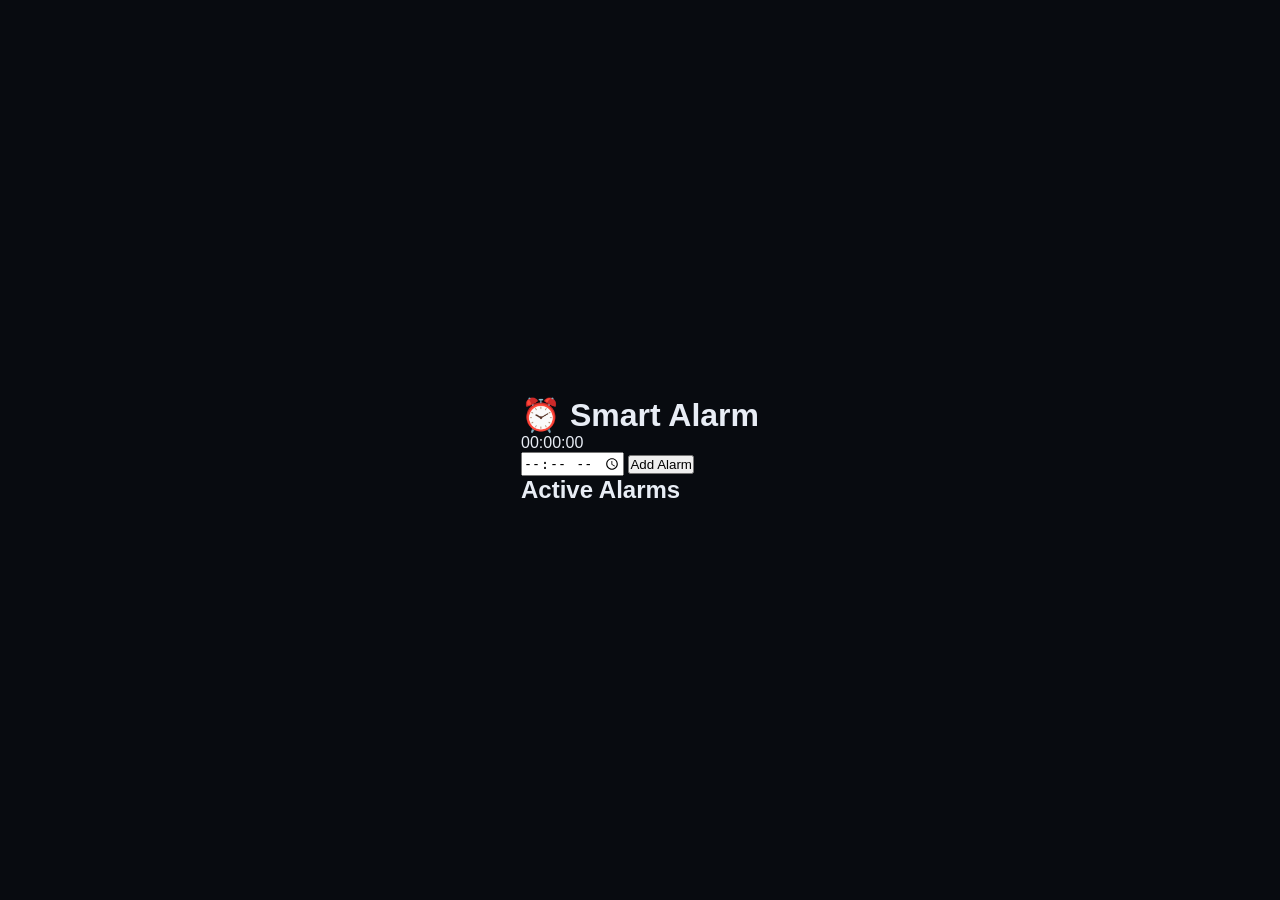
==== alarm.html @ 55d02535 "Alarm3" ====
<!DOCTYPE html>
<html>
<head>
    <title>Smart Alarm Clock</title>
    <link rel="stylesheet" href="style.css">
</head>

<body>
<div class="app">

    <h1>⏰ Smart Alarm</h1>

    <!-- Live clock -->
    <div id="clock">00:00:00</div>

    <!-- Set alarm -->
    <div class="set-alarm">
        <input type="time" id="alarmTime">
        <button onclick="addAlarm()">Add Alarm</button>
    </div>

    <!-- Alarm list -->
    <h2>Active Alarms</h2>
    <ul id="alarmList"></ul>

</div>

<audio id="alarmSound"
src="https://www.soundjay.com/misc/sounds/bell-ringing-05.mp3"
preload="auto"></audio>

<script src="script.js"></script>
</body>
</html>
---- style.css ----
/* ─── Reset & Variables ─────────────────────────────── */
*, *::before, *::after {
  margin: 0;
  padding: 0;
  box-sizing: border-box;
}
 
:root {
  --bg:        #080b10;
  --surface:   #0e1420;
  --border:    rgba(255,255,255,0.07);
  --accent:    #00e5ff;
  --accent-dim:#007a8a;
  --text:      #e8edf5;
  --muted:     #4a5568;
  --btn-hover: #111927;
 
  --font-display: 'Share Tech Mono', monospace;
  --font-ui:      'Syne', sans-serif;
}
 
/* ─── Background ─────────────────────────────────────── */
body {
  min-height: 100vh;
  background: var(--bg);
  color: var(--text);
  font-family: var(--font-ui);
  display: flex;
  align-items: center;
  justify-content: center;
  overflow: hidden;
  position: relative;
}
 
.bg-grid {
  position: fixed;
  inset: 0;
  background-image:
    linear-gradient(rgba(0,229,255,0.03) 1px, transparent 1px),
    linear-gradient(90deg, rgba(0,229,255,0.03) 1px, transparent 1px);
  background-size: 48px 48px;
  pointer-events: none;
  z-index: 0;
}
 
.glow-orb {
  position: fixed;
  border-radius: 50%;
  filter: blur(90px);
  pointer-events: none;
  z-index: 0;
  opacity: 0.35;
}
.orb1 {
  width: 500px; height: 500px;
  background: radial-gradient(circle, #00e5ff22, transparent 70%);
  top: -160px; left: -120px;
  animation: drift1 14s ease-in-out infinite alternate;
}
.orb2 {
  width: 400px; height: 400px;
  background: radial-gradient(circle, #005fff18, transparent 70%);
  bottom: -120px; right: -80px;
  animation: drift2 18s ease-in-out infinite alternate;
}
 
@keyframes drift1 {
  to { transform: translate(40px, 30px); }
}
@keyframes drift2 {
  to { transform: translate(-30px, -40px); }
}
 
/* ─── Container ──────────────────────────────────────── */
.container {
  position: relative;
  z-index: 1;
  width: 100%;
  max-width: 440px;
  padding: 0 24px;
  display: flex;
  flex-direction: column;
  gap: 40px;
  animation: fadeUp 0.7s cubic-bezier(0.22, 1, 0.36, 1) both;
}
 
@keyframes fadeUp {
  from { opacity: 0; transform: translateY(24px); }
  to   { opacity: 1; transform: translateY(0); }
}
 
/* ─── Header ─────────────────────────────────────────── */
.header {
  display: flex;
  align-items: center;
  gap: 10px;
}
 
.logo-dot {
  width: 8px;
  height: 8px;
  border-radius: 50%;
  background: var(--accent);
  box-shadow: 0 0 10px var(--accent);
  animation: pulse-dot 2s ease-in-out infinite;
}
 
@keyframes pulse-dot {
  0%, 100% { box-shadow: 0 0 6px var(--accent); }
  50%       { box-shadow: 0 0 18px var(--accent); }
}
 
.logo-text {
  font-family: var(--font-ui);
  font-weight: 800;
  font-size: 0.85rem;
  letter-spacing: 0.3em;
  color: var(--accent);
  text-transform: uppercase;
}
 
/* ─── Clock Display ──────────────────────────────────── */
.clock-display {
  display: flex;
  flex-direction: column;
  gap: 8px;
  padding: 36px 32px;
  background: var(--surface);
  border: 1px solid var(--border);
  border-radius: 20px;
  position: relative;
  overflow: hidden;
}
 
.clock-display::before {
  content: '';
  position: absolute;
  top: 0; left: 0; right: 0;
  height: 1px;
  background: linear-gradient(90deg, transparent, var(--accent), transparent);
  opacity: 0.6;
}
 
.date-line {
  font-family: var(--font-ui);
  font-size: 0.7rem;
  font-weight: 700;
  letter-spacing: 0.22em;
  color: var(--muted);
  text-transform: uppercase;
}
 
.time-wrap {
  display: flex;
  align-items: flex-end;
  gap: 10px;
  line-height: 1;
}
 
.time {
  font-family: var(--font-display);
  font-size: clamp(2.8rem, 12vw, 4.2rem);
  color: var(--text);
  letter-spacing: 0.05em;
  text-shadow: 0 0 30px rgba(0,229,255,0.15);
  transition: opacity 0.1s;
}
 
.ampm {
  font-family: var(--font-display);
  font-size: 1.1rem;
  color: var(--accent);
  padding-bottom: 0.45rem;
  letter-spacing: 0.1em;
}
 
.timezone {
  font-size: 0.7rem;
  color: var(--accent-dim);
  letter-spacing: 0.1em;
  font-weight: 400;
  margin-top: 4px;
}
 
/* ─── Nav Buttons ────────────────────────────────────── */
.nav-buttons {
  display: flex;
  flex-direction: column;
  gap: 12px;
}
 
.nav-btn {
  display: flex;
  align-items: center;
  gap: 18px;
  padding: 20px 24px;
  background: var(--surface);
  border: 1px solid var(--border);
  border-radius: 16px;
  text-decoration: none;
  color: var(--text);
  cursor: pointer;
  transition:
    background 0.25s,
    border-color 0.25s,
    transform 0.18s;
  position: relative;
  overflow: hidden;
  animation: fadeUp 0.7s cubic-bezier(0.22, 1, 0.36, 1) both;
}
 
.nav-btn:nth-child(1) { animation-delay: 0.1s; }
.nav-btn:nth-child(2) { animation-delay: 0.18s; }
.nav-btn:nth-child(3) { animation-delay: 0.26s; }
 
.nav-btn::after {
  content: '';
  position: absolute;
  inset: 0;
  background: linear-gradient(120deg, transparent 40%, rgba(0,229,255,0.04) 100%);
  opacity: 0;
  transition: opacity 0.25s;
}
 
.nav-btn:hover {
  background: var(--btn-hover);
  border-color: rgba(0,229,255,0.25);
  transform: translateX(4px);
}
 
.nav-btn:hover::after {
  opacity: 1;
}
 
.nav-btn:active {
  transform: translateX(2px) scale(0.99);
}
 
.btn-icon {
  width: 40px;
  height: 40px;
  display: flex;
  align-items: center;
  justify-content: center;
  border-radius: 10px;
  background: rgba(0,229,255,0.07);
  border: 1px solid rgba(0,229,255,0.12);
  color: var(--accent);
  flex-shrink: 0;
  transition: background 0.25s;
}
 
.btn-icon svg {
  width: 20px;
  height: 20px;
}
 
.nav-btn:hover .btn-icon {
  background: rgba(0,229,255,0.13);
}
 
.btn-label {
  flex: 1;
  font-family: var(--font-ui);
  font-weight: 700;
  font-size: 1rem;
  letter-spacing: 0.04em;
}
 
.btn-arrow {
  font-size: 1.1rem;
  color: var(--muted);
  transition: color 0.25s, transform 0.25s;
}
 
.nav-btn:hover .btn-arrow {
  color: var(--accent);
  transform: translateX(4px);
}
 
/* ─── Responsive ─────────────────────────────────────── */
@media (max-width: 480px) {
  .clock-display {
    padding: 28px 24px;
  }
  .container {
    gap: 28px;
  }
}
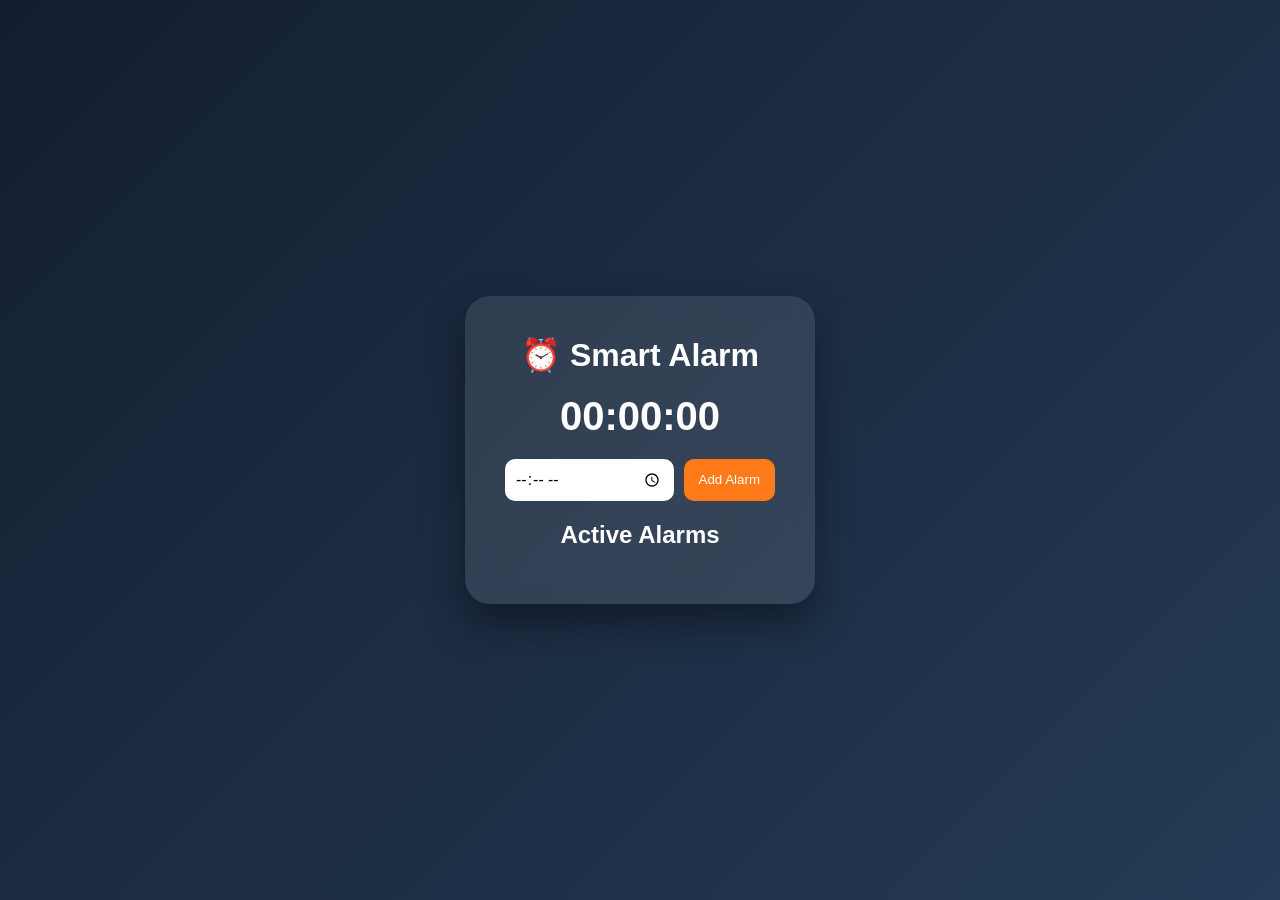
==== commit a0e3fe70: "Alarm4" ====
--- a/alarm.html
+++ b/alarm.html
@@ -2,7 +2,7 @@
 <html>
 <head>
     <title>Smart Alarm Clock</title>
-    <link rel="stylesheet" href="style.css">
+    <link rel="stylesheet" href="alarm.css">
 </head>
 
 <body>
@@ -29,6 +29,6 @@
 src="https://www.soundjay.com/misc/sounds/bell-ringing-05.mp3"
 preload="auto"></audio>
 
-<script src="script.js"></script>
+<script src="alarm.js"></script>
 </body>
 </html>
--- a/alarm.css
+++ b/alarm.css
@@ -0,0 +1,81 @@
+*{
+    margin:0;
+    padding:0;
+    box-sizing:border-box;
+    font-family:Segoe UI, sans-serif;
+}
+
+body{
+    height:100vh;
+    display:flex;
+    justify-content:center;
+    align-items:center;
+    background:linear-gradient(135deg,#141e30,#243b55);
+    color:white;
+}
+
+.app{
+    background:rgba(255,255,255,0.1);
+    backdrop-filter:blur(12px);
+    padding:40px;
+    border-radius:25px;
+    width:350px;
+    text-align:center;
+    box-shadow:0 20px 40px rgba(0,0,0,0.4);
+}
+
+h1{ margin-bottom:20px; }
+
+#clock{
+    font-size:40px;
+    margin-bottom:20px;
+    font-weight:bold;
+}
+
+.set-alarm{
+    display:flex;
+    gap:10px;
+    margin-bottom:20px;
+}
+
+input{
+    flex:1;
+    padding:10px;
+    border:none;
+    border-radius:10px;
+    font-size:16px;
+}
+
+button{
+    padding:10px 15px;
+    border:none;
+    border-radius:10px;
+    background:#ff7a18;
+    color:white;
+    cursor:pointer;
+    transition:0.3s;
+}
+
+button:hover{
+    background:#ffa046;
+}
+
+ul{
+    list-style:none;
+    margin-top:15px;
+}
+
+li{
+    background:rgba(0,0,0,0.3);
+    padding:10px;
+    margin-top:10px;
+    border-radius:10px;
+    display:flex;
+    justify-content:space-between;
+    align-items:center;
+}
+
+.deleteBtn{
+    background:#ff4d4d;
+    padding:5px 10px;
+}
